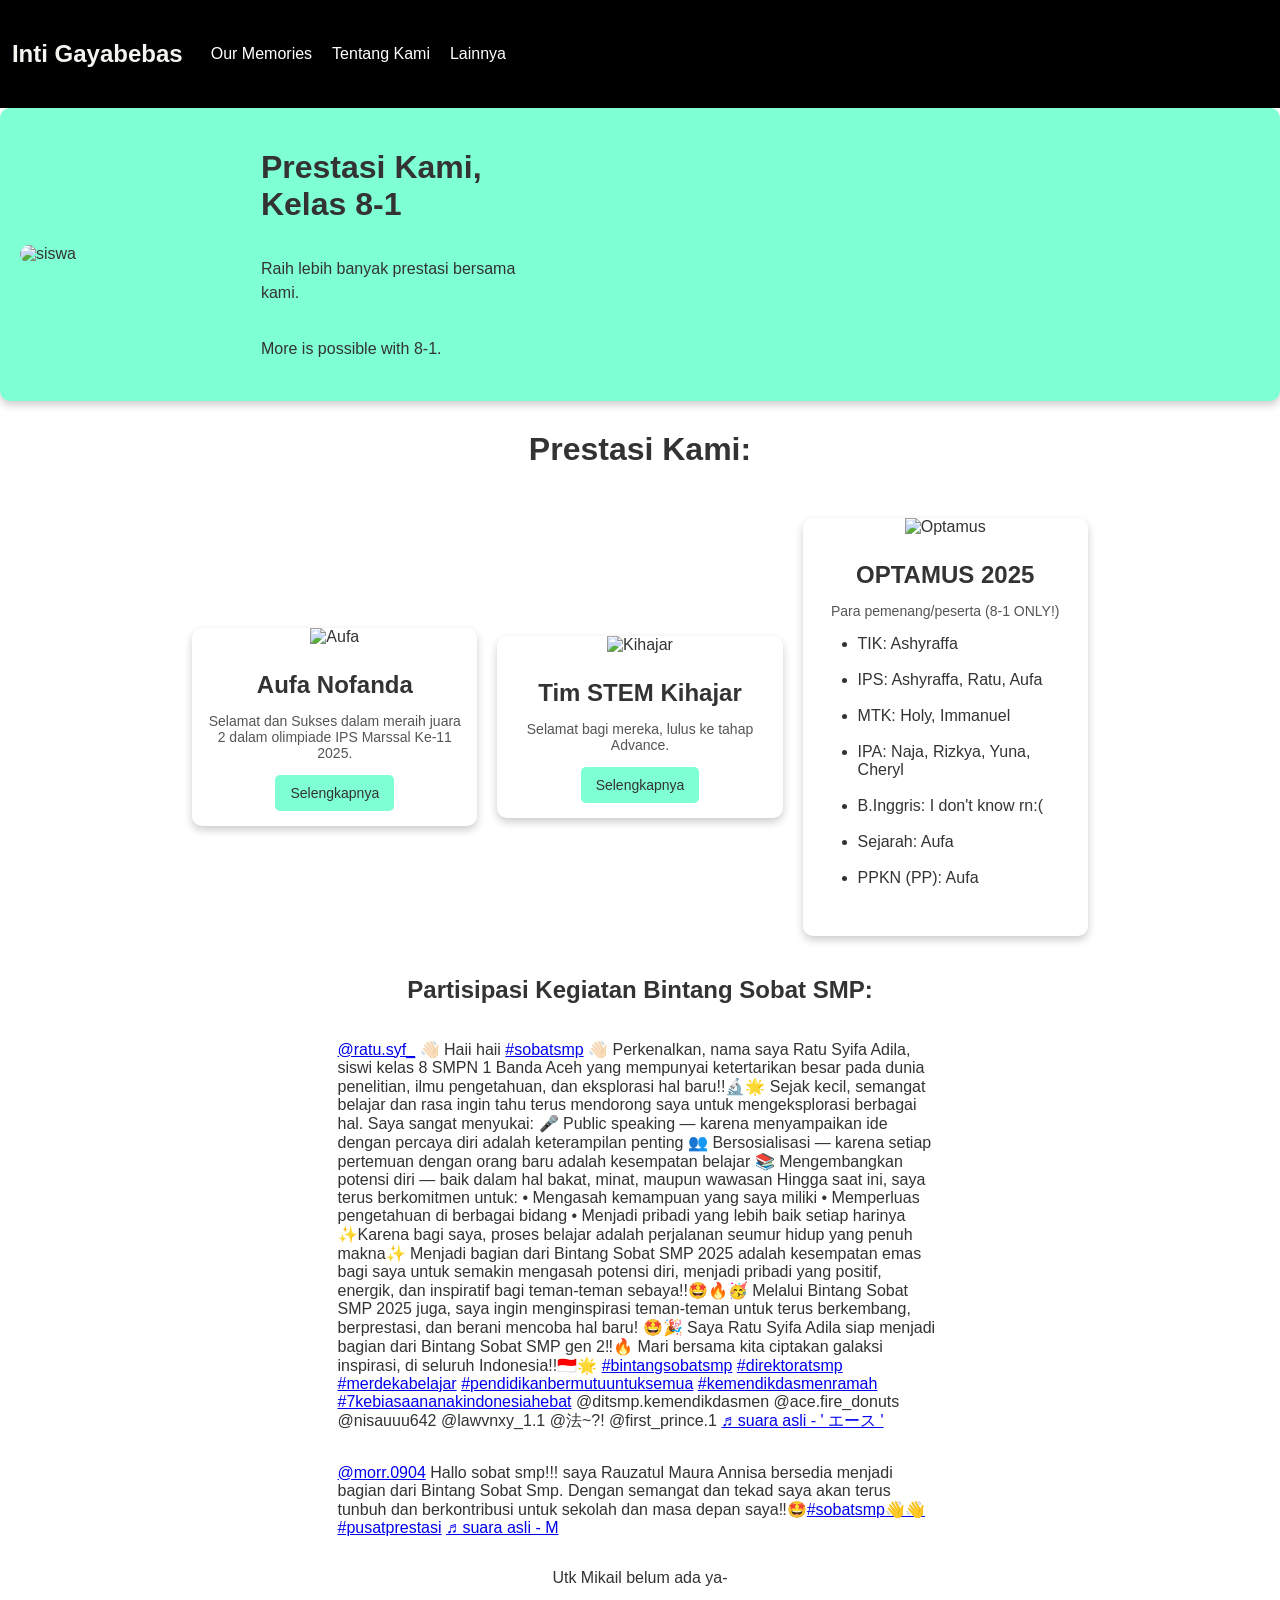
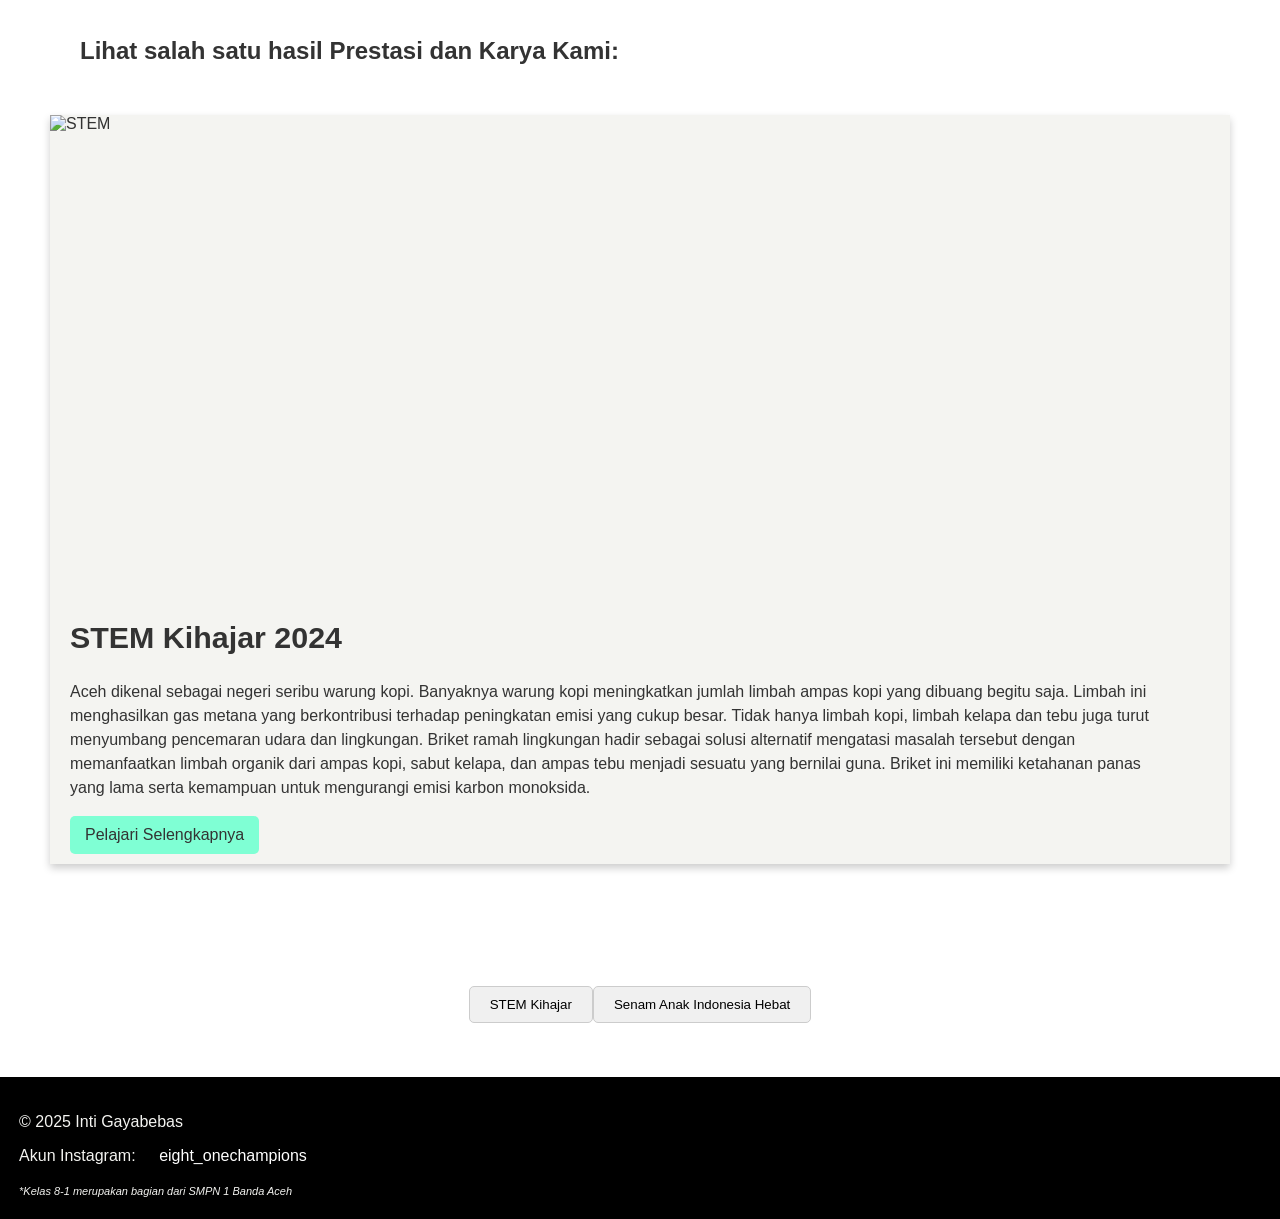
==== prestasi.html @ 7193dbca "added: kegiatan bintang sobat SMP for Ratu and Maura" ====
<!DOCTYPE html>
<html>
    <head>
        <meta charset="UTF-8">
        <meta name="viewport" content="width=device-width, initial-scale=1.0">
        <link rel="stylesheet" href="style.css">
        <link rel="icon" href="foto/Screenshot 2025-03-02 074304.png">
        <title>Prestasi Kami</title>
        <style>
            .judul {
                text-align: left;
                margin: 30px;
            }

            .judul h2 {
                margin: 50px;
            }

            .container {
                display: flex;
                justify-content: center;
                align-items: center;
            }

            .kelompok2 {
                margin: 50px;
                box-shadow: 0 4px 8px rgba(0, 0, 0, 0.2);
                background-color: #f4f4f1;
                flex-wrap: wrap;
            }

            .kelompok2 img {
                object-fit: cover;
                width: 800px;
                height: 480px;
            }

            .isi  {
              position: relative;
              top: 50%;
              left: 0%;
              color: #333;
            }

            .kelompok2 button {
                background-color: aquamarine;
                color: #333;
                padding: 10px 15px;
                border: none;
                cursor: pointer;
                font-size: 16px;
            }

            .kelompok2 button:hover {
                background-color: lawngreen;
            }

            .button {
                display: flex;
                justify-content: center;
                align-items: center;
            }

            button {
              padding: 10px 20px;
              border: 1px solid #ccc;
              background-color: #f0f0f0;
              cursor: pointer;
              border-radius: 5px;
                }

            button:hover {
              background-color: #e0e0e0;
                }

            
            .projek {
                width: 100%;
                display: flex;
                justify-content: center;
                align-items: center;
                margin-bottom: 30px;
            }

            .kegiatan {
                display: flex;
                flex-wrap: wrap;
                justify-content: center;
                align-items: center;
            }

            
            @media (max-width: 768px) {
                .projek {
                    flex-direction: column;
                    padding: 0 5px;
                }
            }

            @media (max-width: 768px) {
            .isi  {
            position: relative;
            top: 50%;
            left: 10%;
            color: #333;
            }

            .kelompok2 {
                margin: 0px;
            }

            .kelompok2 img {
                object-fit: cover;
                width: 100%;
            }

            }

        </style>
    </head>
    <body>
        <header class="title">
            <div class="name">
              <h2>Inti Gayabebas</h2>
            </div>
                <button class="hamburger" id="hamburger-btn">More Options</button>
                <nav id="nav-menu">
                    <div class="dropdown">
                    <a href="#">Our Memories</a>
                    <div class="dropdown-menu">
                        <a href="puasa.html">Bulan Ramadhan</a>
                        <a href="error.html">Hari Guru</a>
                        <a href="error.html">Lomba Senam</a>
                        <a href="error.html">Ulang Tahun Bu Aisha</a>
                    </div>
                    </div>
                    <div class="dropdown">
                    <a href="#">Tentang Kami</a>
                    <div class="dropdown-menu">
                        <a href="siswa.html">Struktur Kelas</a>
                        <a href="https://www.instagram.com/eight_onechampions/" target="_blank">Our Instagram</a>
                        <a href="https://smpn1bandaaceh.sch.id" target="_blank">Website Sekolah</a>
                    </div>
                    </div>
                    <div class="dropdown">
                        <a href="#">Lainnya</a>
                        <div class="dropdown-menu">
                            <a href="opinions.html">8-1 Forum (Beta)</a>
                            <a href="mailto:raffa3527@outlook.com">Author's Email</a>
                        </div>
                    </div>
                </nav>
            </header>
            <div class="main-content">
                <div class="section">
                    <img src="foto/bersama.jpg" alt="siswa">
                    <div class="inside">
                        <h1>Prestasi Kami, Kelas 8-1</h1>
                        <p>Raih lebih banyak prestasi bersama kami.</p>
                        <p>More is possible with 8-1.</p>
                    </div>
                </div>
            </div>
            <div class="judul">
                <h1 style="text-align: center;">Prestasi Kami:</h1>
            </div>
            <div class="container">
                <div class="card">
                    <img src="foto/1.jpg" alt="Aufa">
                    <div class="card-content">
                        <h2>Aufa Nofanda</h2>
                        <p>Selamat dan Sukses dalam meraih juara 2 dalam olimpiade IPS Marssal Ke-11 2025.</p>
                        <a href="https://www.instagram.com/p/DF6l6jxycCl/" target="_blank"><button>Selengkapnya</button></a>
                    </div>
                </div>

                <div class="card">
                    <img src="foto/2.jpg" alt="Kihajar">
                    <div class="card-content">
                        <h2>Tim STEM Kihajar</h2>
                        <p>Selamat bagi mereka, lulus ke tahap Advance.</p>
                        <a href="https://www.instagram.com/p/C_F1oaZyxg3/" target="_blank"><button>Selengkapnya</button></a>
                    </div>
                </div>

                <div class="card">
                    <img src="foto/4.png" alt="Optamus">
                    <div class="card-content">
                        <h2>OPTAMUS 2025</h2>
                        <p>Para pemenang/peserta (8-1 ONLY!)</p>
                        <ul style="text-align: left;">
                            <li>TIK: Ashyraffa</li>
                            <br>
                            <li>IPS: Ashyraffa, Ratu, Aufa</li>
                            <br>
                            <li>MTK: Holy, Immanuel</li>
                            <br>
                            <li>IPA: Naja, Rizkya, Yuna, Cheryl</li>
                            <br>
                            <li>B.Inggris: I don't know rn:(</li>
                            <br>
                            <li>Sejarah: Aufa</li>
                            <br>
                            <li>PPKN (PP): Aufa</li>
                            <br>
                        </ul>
                    </div>
                </div>
            </div>
             
            <h2 style="text-align: center;">Partisipasi Kegiatan Bintang Sobat SMP:</h2>
            <div class="kegiatan">
                <blockquote class="tiktok-embed" cite="https://www.tiktok.com/@ratu.syf_/video/7515798373337812229" data-video-id="7515798373337812229" style="max-width: 605px;min-width: 325px;" > <section> <a target="_blank" title="@ratu.syf_" href="https://www.tiktok.com/@ratu.syf_?refer=embed">@ratu.syf_</a> 👋🏻 Haii haii <a title="sobatsmp" target="_blank" href="https://www.tiktok.com/tag/sobatsmp?refer=embed">#sobatsmp</a> 👋🏻 Perkenalkan, nama saya Ratu Syifa Adila, siswi kelas 8 SMPN 1 Banda Aceh yang mempunyai ketertarikan besar pada dunia penelitian, ilmu pengetahuan, dan eksplorasi hal baru!!🔬🌟 Sejak kecil, semangat belajar dan rasa ingin tahu terus mendorong saya untuk mengeksplorasi berbagai hal. Saya sangat menyukai: 🎤 Public speaking — karena menyampaikan ide dengan percaya diri adalah keterampilan penting 👥 Bersosialisasi — karena setiap pertemuan dengan orang baru adalah kesempatan belajar 📚 Mengembangkan potensi diri — baik dalam hal bakat, minat, maupun wawasan Hingga saat ini, saya terus berkomitmen untuk: • Mengasah kemampuan yang saya miliki • Memperluas pengetahuan di berbagai bidang • Menjadi pribadi yang lebih baik setiap harinya ✨Karena bagi saya, proses belajar adalah perjalanan seumur hidup yang penuh makna✨ Menjadi bagian dari Bintang Sobat SMP 2025 adalah kesempatan emas bagi saya untuk semakin mengasah potensi diri, menjadi pribadi yang positif, energik, dan inspiratif bagi teman-teman sebaya!!🤩🔥🥳 Melalui Bintang Sobat SMP 2025 juga, saya ingin menginspirasi teman-teman untuk terus berkembang, berprestasi, dan berani mencoba hal baru! 🤩🎉 Saya Ratu Syifa Adila siap menjadi bagian dari Bintang Sobat SMP gen 2‼️🔥 Mari bersama kita ciptakan galaksi inspirasi, di seluruh Indonesia!!🇮🇩🌟 <a title="bintangsobatsmp" target="_blank" href="https://www.tiktok.com/tag/bintangsobatsmp?refer=embed">#bintangsobatsmp</a>  <a title="direktoratsmp" target="_blank" href="https://www.tiktok.com/tag/direktoratsmp?refer=embed">#direktoratsmp</a>  <a title="merdekabelajar" target="_blank" href="https://www.tiktok.com/tag/merdekabelajar?refer=embed">#merdekabelajar</a>  <a title="pendidikanbermutuuntuksemua" target="_blank" href="https://www.tiktok.com/tag/pendidikanbermutuuntuksemua?refer=embed">#pendidikanbermutuuntuksemua</a>   <a title="kemendikdasmenramah" target="_blank" href="https://www.tiktok.com/tag/kemendikdasmenramah?refer=embed">#kemendikdasmenramah</a>  <a title="7kebiasaananakindonesiahebat" target="_blank" href="https://www.tiktok.com/tag/7kebiasaananakindonesiahebat?refer=embed">#7kebiasaananakindonesiahebat</a>  @ditsmp.kemendikdasmen   @ace.fire_donuts @nisauuu642 @lawvnxy_1.1 @法~?! @first_prince.1 <a target="_blank" title="♬ suara asli  - &#39; エース &#39;" href="https://www.tiktok.com/music/suara-asli-エース-7515798421555481349?refer=embed">♬ suara asli  - &#39; エース &#39;</a> </section> </blockquote> <script async src="https://www.tiktok.com/embed.js"></script>
                <blockquote class="tiktok-embed" cite="https://www.tiktok.com/@morr.0904/video/7515709289281998087" data-video-id="7515709289281998087" style="max-width: 605px;min-width: 325px;" > <section> <a target="_blank" title="@morr.0904" href="https://www.tiktok.com/@morr.0904?refer=embed">@morr.0904</a> Hallo sobat smp!!! saya Rauzatul Maura Annisa bersedia menjadi bagian dari Bintang Sobat Smp. Dengan semangat dan tekad saya akan terus tunbuh dan berkontribusi untuk sekolah dan masa depan saya‼️🤩<a title="sobatsmp👋👋" target="_blank" href="https://www.tiktok.com/tag/sobatsmp%F0%9F%91%8B%F0%9F%91%8B?refer=embed">#sobatsmp👋👋</a> <a title="pusatprestasi" target="_blank" href="https://www.tiktok.com/tag/pusatprestasi?refer=embed">#pusatprestasi</a> <a target="_blank" title="♬ suara asli  - M" href="https://www.tiktok.com/music/suara-asli-M-7515709346592852752?refer=embed">♬ suara asli  - M</a> </section> </blockquote> <script async src="https://www.tiktok.com/embed.js"></script>
            </div>
            <p style="text-align: center;">Utk Mikail belum ada ya-</p>

            <div class="judul">
                <h2>Lihat salah satu hasil Prestasi dan Karya Kami:</h2>
            </div>
            <div id="content1" class="projek" style="display: block;">
                <div class="kelompok2">
                    <img src="foto/3.jpg" alt="STEM">
                    <div class="isi" style="padding-bottom: 10px;">
                       <h2>STEM Kihajar 2024</h2>
                       <p>Aceh dikenal sebagai negeri seribu warung kopi. Banyaknya warung kopi meningkatkan 
                        jumlah limbah ampas kopi yang dibuang begitu saja. 
                        Limbah ini menghasilkan gas metana yang berkontribusi terhadap peningkatan emisi yang cukup besar. 
                        Tidak hanya limbah kopi, limbah kelapa dan tebu juga turut menyumbang pencemaran udara dan lingkungan. 
                        Briket ramah lingkungan hadir sebagai solusi alternatif mengatasi masalah tersebut dengan memanfaatkan limbah organik dari ampas kopi, 
                        sabut kelapa, dan ampas tebu menjadi sesuatu yang bernilai guna. 
                        Briket ini memiliki ketahanan panas yang lama serta kemampuan untuk mengurangi emisi karbon monoksida.</p>
                       <a href="https://www.instagram.com/p/C_m-sJoyGs4/" target="_blank"><button>Pelajari Selengkapnya</button></a>
                    </div>
                </div>
            </div>
            <br>
            <br>
            <br>
            <div id="content2" class="projek" style="display: none;">
                <div class="kelompok2">
                    <img src="foto/senam.jpg" alt="Senam">
                    <div class="isi">
                        <h2 style="max-width: 350px;">Juara 2 di Lomba Senam Anak Indonesia Hebat</h2>
                        <p>Tim kami tampil sangat baik dan mengamankan tempat kedua dalam kompetisi senam bergengsi ini. 
                            Acara ini diadakan di SMPN 1 Banda Aceh dan menampilkan peserta dari seluruh Spensa. 
                            Kami bangga dengan siswa-siswi kami atas dedikasi dan kerja keras mereka.
                        </p>
                    </div>
                </div>
            </div>
            <br>
            <div class="button">
                <button onclick="toggleContent('content1')">STEM Kihajar</button>
                <button onclick="toggleContent('content2')">Senam Anak Indonesia Hebat</button>
            </div>
            <br>
            <br>
            <br>
            <footer>
                <div class="end">
                    <p>© 2025 Inti Gayabebas</p>
                    <p>Akun Instagram: <a href="https://www.instagram.com/eight_onechampions/" target="_blank">eight_onechampions</a></p>
                    <i>*Kelas 8-1 merupakan bagian dari SMPN 1 Banda Aceh</i>
                </div>
              </footer>
              <script src="script.js"></script>
    </body>
</html>
---- style.css ----
body {
    margin: 0;
    padding: 0;
    font-family: 'Segoe UI', sans-serif;
    color: #333;
    background-color: white;
}

header {
    position: sticky;
    top: 0;
    z-index: 1000;
    background-color: black;
    padding: 20px 0;
    padding-top: 20px;
    padding-bottom: 20px;
    color: #f4f4f1;
    display: flex;
    justify-content: left;
    align-items: center;
    gap: 40px;
    flex-wrap: wrap;
}

.name > h2 {
    position: relative;
    left: 7%;
}

nav {
    display: flex;
    gap: 20px;
}


.dropdown {
    position: relative;
    display: inline-block;
}

.dropdown a {
    text-decoration: none;
    color: white;
}

.dropdown-menu {
    display: none;
    position: absolute;
    background: #333;
    min-width: 150px;
    box-shadow: 0px 4px 8px rgba(0, 0, 0, 0.2);
    z-index: 1;
}

.dropdown-menu a {
    color: white;
    padding: 10px;
    display: block;
    text-decoration: none;
}

.dropdown:hover .dropdown-menu {
    display: block;
}

.dropdown-menu a:hover {
    background: rgba(255, 255, 255, 0.1);
}


@media (max-width: 800px) {
    #nav-menu {
        display: none;
        flex-direction: column;
        background: black;
        position: absolute;
        top: 60px;
        left: 0;
        width: 100%;
        padding: 10px;
    }

    #nav-menu a {
        color: white;
        text-decoration: none;
        padding: 10px;
        display: block;
    }

    #nav-menu a:hover {
        background: rgba(255, 255, 255, 0.1);
    }

    .hamburger {
        display: block;
        background: none;
        color: white;
        border: none;
        font-size: 24px;
        cursor: pointer;
        padding: 10px;
    }
}

@media (min-width: 801px) {
    .hamburger {
        display: none;
    }
}


nav > a {
    color: white;
    text-decoration: none;
    margin: 10px;
}


nav > a:hover {
    color: #f4f4f1c5
}

#foto {
    object-fit: cover;
    width: 1750px;
    height: 650px;
}


.link {
    flex-wrap: wrap;
    display: flex;
    justify-content: left;
    align-items: center;
    gap: 18px;
}

.link a {
    text-decoration: none;
    color: #f1f1f1;
}

.link a:hover {
    text-decoration: underline;
}

.photo {
    display: flex;
    align-items: center;
    justify-content: center;
    gap: 10px;
}

#prev, #next {
    background-color: gainsboro;
    color: #333;
    width: 60px;
    height: 60px;
    border: none;
    border-radius: 5px;
}

#prev:hover, #next:hover {
    background-color: rgba(220, 220, 220, 0.743);
}

.container {
    display: flex;
    justify-content: space-between;
    align-items: stretch;
    gap: 20px;
    padding: 20px;
}

.card {
    width: 23%;
    background: white;
    border-radius: 10px;
    overflow: hidden;
    box-shadow: 0 4px 8px rgba(0, 0, 0, 0.2);
    text-align: center;
}

.card img {
    width: 100%;
    height: auto;
}

.card-content {
    padding: 15px;
}

.card h2 {
    margin: 10px 0;
}

.card p {
    color: #555;
    font-size: 14px;
}

.card button {
    background-color: aquamarine;
    color: #333;
    border: none;
    padding: 10px 15px;
    font-size: 14px;
    border-radius: 5px;
    cursor: pointer;
}

.card button:hover {
    background-color: lawngreen;
}


.article {
    text-align: center;
}

.article h1 {
    font-size: 48px;
}

@media (max-width: 768px) {
    .article img {
        width: 100%;
        max-width: 400px;
        max-height: 400px;
        object-fit: cover;
    }
}

.article p {
    font-size: 20px;
}

.paragraph a {
    color: #075dd6;
    text-decoration: none;
    font-size: 20px;
}

.slider {
    background-color: #f1f1f1;
}

.text {
    font-size: 28px;
    text-align: center;
    background-color: #f1f1f1;
    color: #333;
    padding: 10px 0;
}

.set {
    display: flex;
    justify-content: center;
    align-items: center;
    text-align: center;
    gap: 20px;
    font-size: 28px;
}

.text a {
    font-size: 18px;
    text-decoration: none;
    color: #075dd6;
}

.nigg {
    text-align: center;
    font-size: 23px;
}

.text a:hover {
    text-decoration: underline;
}

#changingText {
    opacity: 1;
    transform: opacity 0.5s ease-in-out;
}

.paragraph a:hover {
    text-decoration: underline;
}


.article a {
    text-decoration: none;
}

.article a:hover {
    text-decoration: underline;
}

.paragraph {
    margin: 35px;
    text-align: left;
}

#changingText {
    transition: opacity 0.5s ease-in-out;
    opacity: 1;

}

.hero {
    position: relative;
    width: 100%;
    left: 10%;
    max-width: 1300px;
    object-fit: cover;
}

.hero img {
    width: 100%;
}

#logo {
    position: absolute;
    top: 30%;
    left: 10%;
    transform: translateY(-50%);
    z-index: 1000;
}


.overlay2 {
    position: absolute;
    top: 50%;
    left: 10%;
    transform: translateY(-50%);
    color: white;
    max-width: 450px;
}

.overlay3 {
    position: absolute;
    top: 50%;
    left: 10%;
    transform: translateY(-50%);
    color: white;
    max-width: 450px;
}


.overlay1 h1, .overlay2 h1, .overlay3 h1 {
    font-size: 32px;
    font-weight: bold;
}

.overlay1 p, .overlay2 p, .overlay3 p {
    font-size: 16px;
}

.overlay1 button, .overlay2 button, .overlay3 button {
    background-color: aquamarine;
    color: #333;
    padding: 10px 15px;
    border: none;
    cursor: pointer;
    font-size: 16px;
}

.overlay1 button:hover, .overlay2 button:hover, .overlay3 button:hover {
    background-color: lawngreen;
}

footer {
    background-color: black;
    padding: 20px 0;
    padding-top: 20px;
    padding-bottom: 20px;
    color: #f4f4f1;
    display: flex;
    justify-content: left;
    align-items: center;
    gap: 40px;
}

.end > p {
    position: relative;
    left: 7%;
}

.end a {
    position: relative;
    left: 7%;
    text-decoration: none;
    color: white;
}

.end a:hover {
    text-decoration: underline;
}

.end i {
    font-size: 11px;
    position: relative;
    left: 7%;
}

.main-content {
    background: aquamarine;
    border-radius: 10px;
    overflow: hidden;
    box-shadow: 0 4px 8px rgba(0, 0, 0, 0.2);
    display: flex;
    justify-content: space-between;
    align-items: stretch;
    gap: 20px;
    padding: 20px;
}

.section {
    display: flex;
    align-items: center;
    justify-content: center;
    gap: 70px;
}

.section img {
    width: 50%;
    max-width: 700px;
    object-fit: cover;
    border-radius: 10px;
}


.inside h1 {
    font-size: 32px;
    font-weight: bold;
    max-width: 600px;
}

.inside p {
    font-size: 16px;
    margin: 20px 0;
    max-width: 500px;
    line-height: 24px;
    padding-top: 12px;
    text-align: left;
}


  .name a {
    text-decoration: none;
    color: white;
    position: relative;
    left: 7%;
  }

  .konten {
    text-align: center;
  }

  .konten h2, .konten2 h2 {
    font-size: 32px;
    font-weight: bold;
  }

  .konten {
    font-size: 18px;
  }

  .konten button {
    background-color: aquamarine;
    color: #333;
    padding: 10px 15px;
    border: none;
    cursor: pointer;
    font-size: 16px;
  }

  .konten button:hover {
    background-color: lawngreen;
  }

  .konten2 p {
    font-size: 18px;
    max-width: 500px;
  }


.body {
    margin: 25px;
}

.faq {
    margin-bottom: 10px;
}

.pertanyaan {
    background-color: #f1f1f1;
    border: none;
    padding: 10px;
    width: 100%;
    text-align: left;
    font-size: 18px;
    cursor: pointer;
    border-bottom: 1px solid #ccc;
}

.jawab {
    display: none;
    padding: 10px;
    border: 1px solid #ccc;
    border-top: none;
}

.kelompok1, .kelompok2, .kelompok4 {
    background-color: #555;
    display: flex;
    justify-content: space-between;
    align-items: flex-start;
    flex-wrap: wrap;
    margin-bottom: 20px;
}

.isi {
    color: white;
    text-align: left;
    margin: 0 10px;
    padding: 0 10px;
    flex: 1;
}

 #viii-1, #kelompok4 {
    max-width: 800px;
    max-height: 480px;
    height: auto;
    width: 100%;
}

iframe {
    max-width: 800px;
    max-height: 480px;
    height: 480px;
    width: 100%;
}

.isi h2 {
    font-size: 2rem;
    font-weight: bold;
}

.isi p {
    font-size: 1rem;
    margin: 1rem 0;
    max-width: 100%;
    line-height: 1.5;
}

.isi a {
    text-decoration: none;
    color: #f4f4f1;
}

.isi a:hover {
    text-decoration: underline;
}

.judul {
    text-align: center;
    font-weight: bold;
}


/* Media Queries for specific resolutions */
@media screen and (max-width: 1366px) and (max-height: 768px) {
    .projek {
        flex-direction: column;
    }

    .isi h2 {
        font-size: 1.8rem;
    }

    .isi p {
        font-size: 0.9rem;
        max-width: 95%;
    }

    .kelompok2 iframe, .kelompok1 video, .kelompok4 video {
        flex: 1 1 100%;
        max-width: 100%; /* Ensure the video or iframe takes full width */
    }

    .isi {
        flex: 1 1 100%;
        max-width: 100%; /* Ensure the text container takes full width */
    }
}

@media screen and (max-width: 1600px) and (max-height: 900px) {
    .projek {
        flex-direction: column;
    }

    .isi h2 {
        font-size: 1.9rem;
    }

    .isi p {
        font-size: 1rem;
        max-width: 95%;
    }

    .kelompok2 iframe, .kelompok1 video, .kelompok4 video {
        flex: 1 1 100%;
        max-width: 100%; /* Ensure the video or iframe takes full width */
    }

    .isi {
        flex: 1 1 100%;
        max-width: 100%; /* Ensure the text container takes full width */
    }
}

/* Fallback for higher resolutions (FHD and above) */
@media screen and (min-width: 1920px) {
    .kelompok2, .kelompok1, .kelompok4 {
        flex-direction: row;
    }

    .isi h2 {
        font-size: 2rem;
    }

    .isi p {
        font-size: 1rem;
        max-width: 100%;
    }

    .kelompok2 iframe, .kelompok1 video, .kelompok4 video {
        max-width: 800px; /* Ensure the video or iframe takes appropriate width */
    }

    .isi {
        max-width: 800px; /* Ensure the text container takes appropriate width */
    }
}

.plus {
    text-align: center;
}

.video {
    position: relative;
    height: 100vh;
}

#lomba {
    display: flex;
    justify-content: center;
    align-items: center;
}

.forphone {
    display: none;
}

.photo .overlay1, .overlay2, .overlay3 {
    display: block;
}

.photo .overlay1,.overlay2, .overlay, .link {
    display: block;
}

/* Responsive video, utk HP */

@media (max-width: 768px) {
    video {
        width: 100%;
        height: auto; /* Biar aspect ratio tetap */
        max-width: 375px; /* Bisa diatur juga */
        max-height: 360px; /* Bisa diatur sesuai kebutuhan */
        display: block;
        margin: 0 auto;
    }
}

  /* Buat HP */
@media (max-width: 800px) {
    #foto {
        object-fit: cover;
        width: 100%;
        height: 300px;
    }

    button {
        background-color: aquamarine;
        color: #333;
        padding: 10px 15px;
        border: none;
        cursor: pointer;
        font-size: 16px;
    }

    button:hover {
        background-color: lawngreen;
    }
    
    .overlay1 {
        position: absolute;
        top: 50%;
        left: 10%;
        width: 100%;
        font-size: 1.3rem;
    }

    .photo .overlay2 {
        display: none;
    }

    .photo .overlay2 .link {
        display: none;
    }

    .forphone {
        display: block;
    }

    .forphone h1 {
        text-align: center;
    }

    .forphone .link {
        display: flex;
        justify-content: center;
        align-items: center;
        gap: 10px;
    }

    .forphone a {
        color: #333;
    }

    .forphone p {
        color: #333;
        text-align: center;
    }

    .container {
        flex-wrap: wrap;
        justify-content: center;
    }

    .card {
        width: 45%;
    }

        .section {
            flex-direction: column; /* Susun ke bawah di HP */
            text-align: center;
        }
    
        .section img {
            width: 90%; /* Biar fit di layar HP */
            max-width: 400px;
        }
    

      .overlay {
        max-width: 80%;
        left: 5%;
      }
      
      .overlay h1 {
        font-size: 1.8rem;
      }
    
      .overlay p {
        font-size: 1rem;
      }

      .forphone h1 {
        font-size: 28px;
      }

      .forphone p {
        font-size: 16px;
      }

      #changingText {
        font-size: 30px;
      }
  
      .section {
          flex-wrap: wrap;
          justify-content: center;
          max-width: 500px;
          max-width: 80%;
          left: 5%;
      }

      .title {
        flex-direction: column;
        text-align: center;
    }

    nav {
        flex-direction: column;
        gap: 5px; /* Jarak antar menu di HP */
    }

    .hero {
        max-width: 700px;
        position: relative;
        left: 2%;
    }

    .isi {
        position: relative;
        left: 7%;
    }

    .isi h2 {
        font-size: 26px;
        max-width: 300px;
    }

    .isi p {
        font-size: 16px;
        max-width: 300px;
    }

    .isi a {
        font-size: 16px;
        max-width: 300px;
    }

    #viii-1 {
        width: 100%;
        height: 240;
    }

    .kelompok2 iframe {
        width: 100%;
    }

    .plus {
        max-width: 300px;
        text-align: center;
    }
}

/* HP Jadul banget */
@media (max-width: 500px) {
    #foto {
        object-fit: cover;
        width: 500px;
        height: 200px;
    }

    .card {
        width: 100%;
    }
}

@media (max-width: 1500px) {
     #photo {
        object-fit: cover;
        height: 450px;
        width: 100%;
     }
}
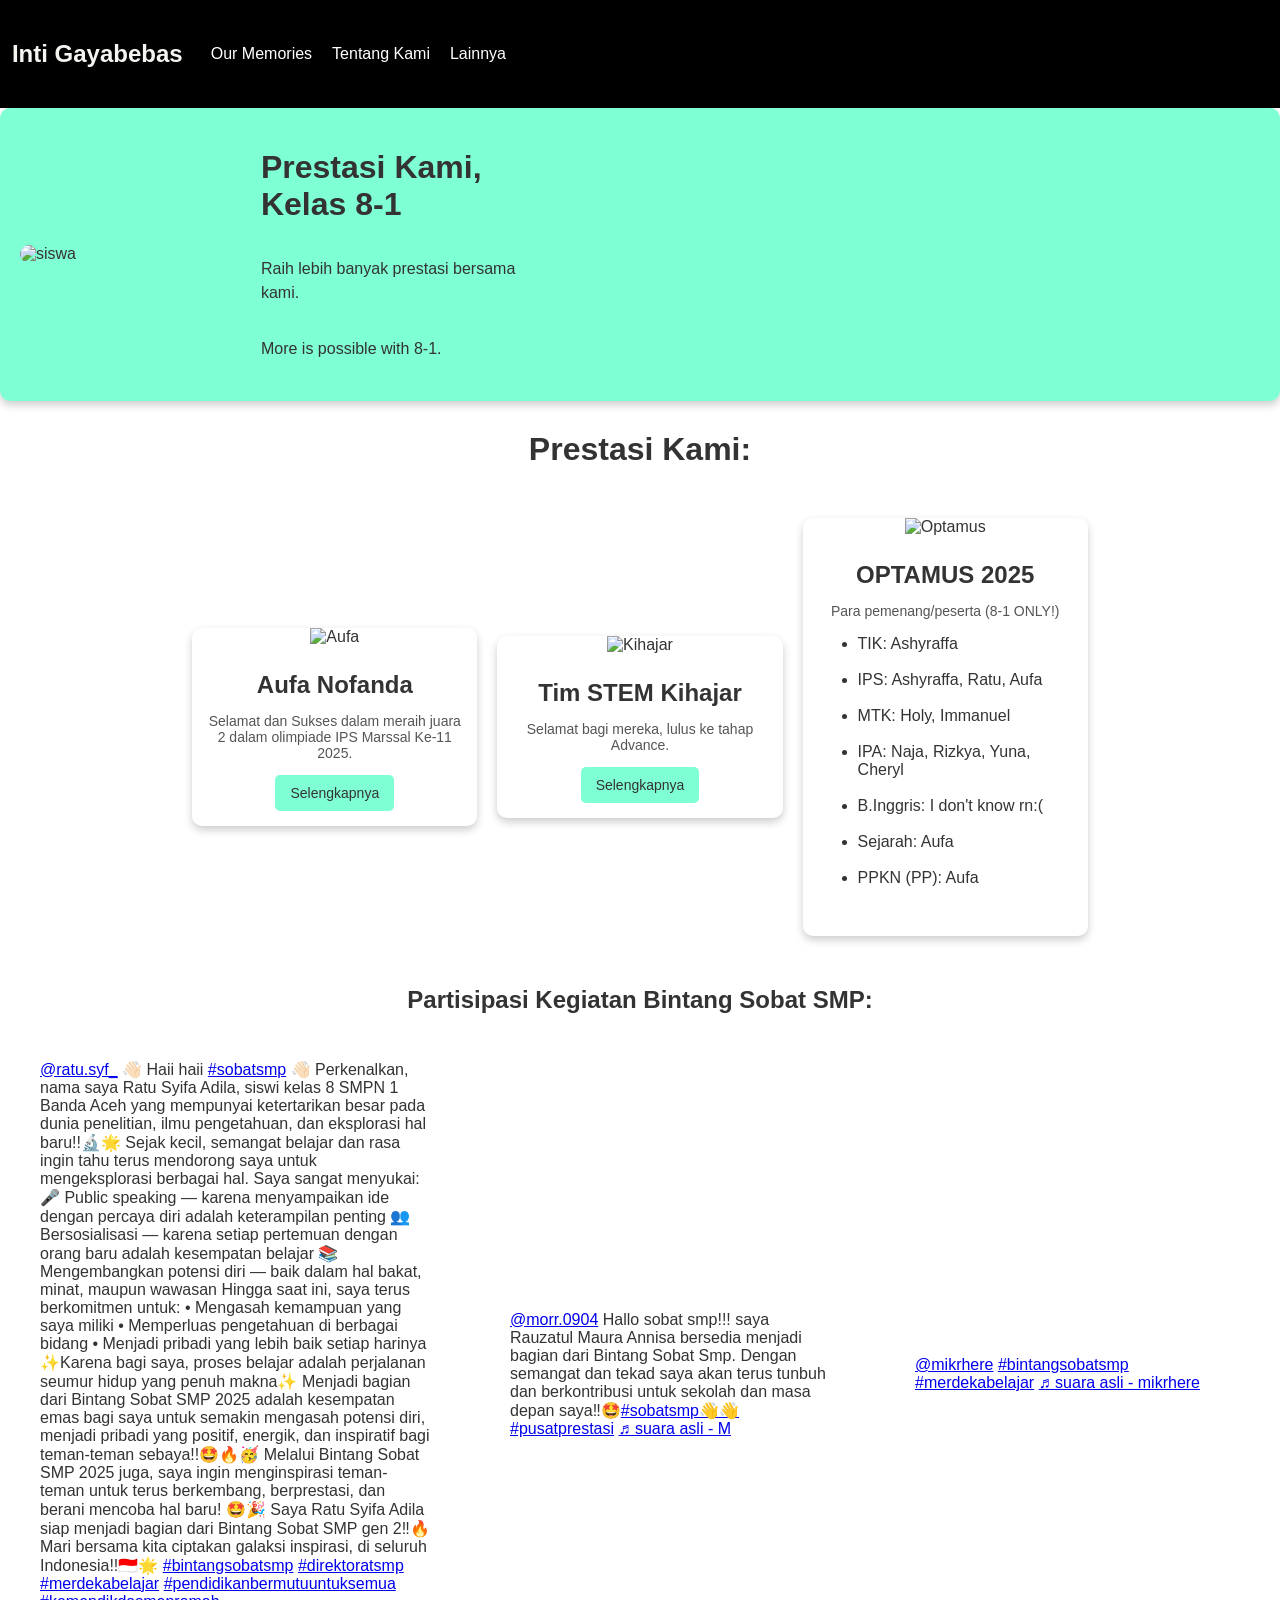
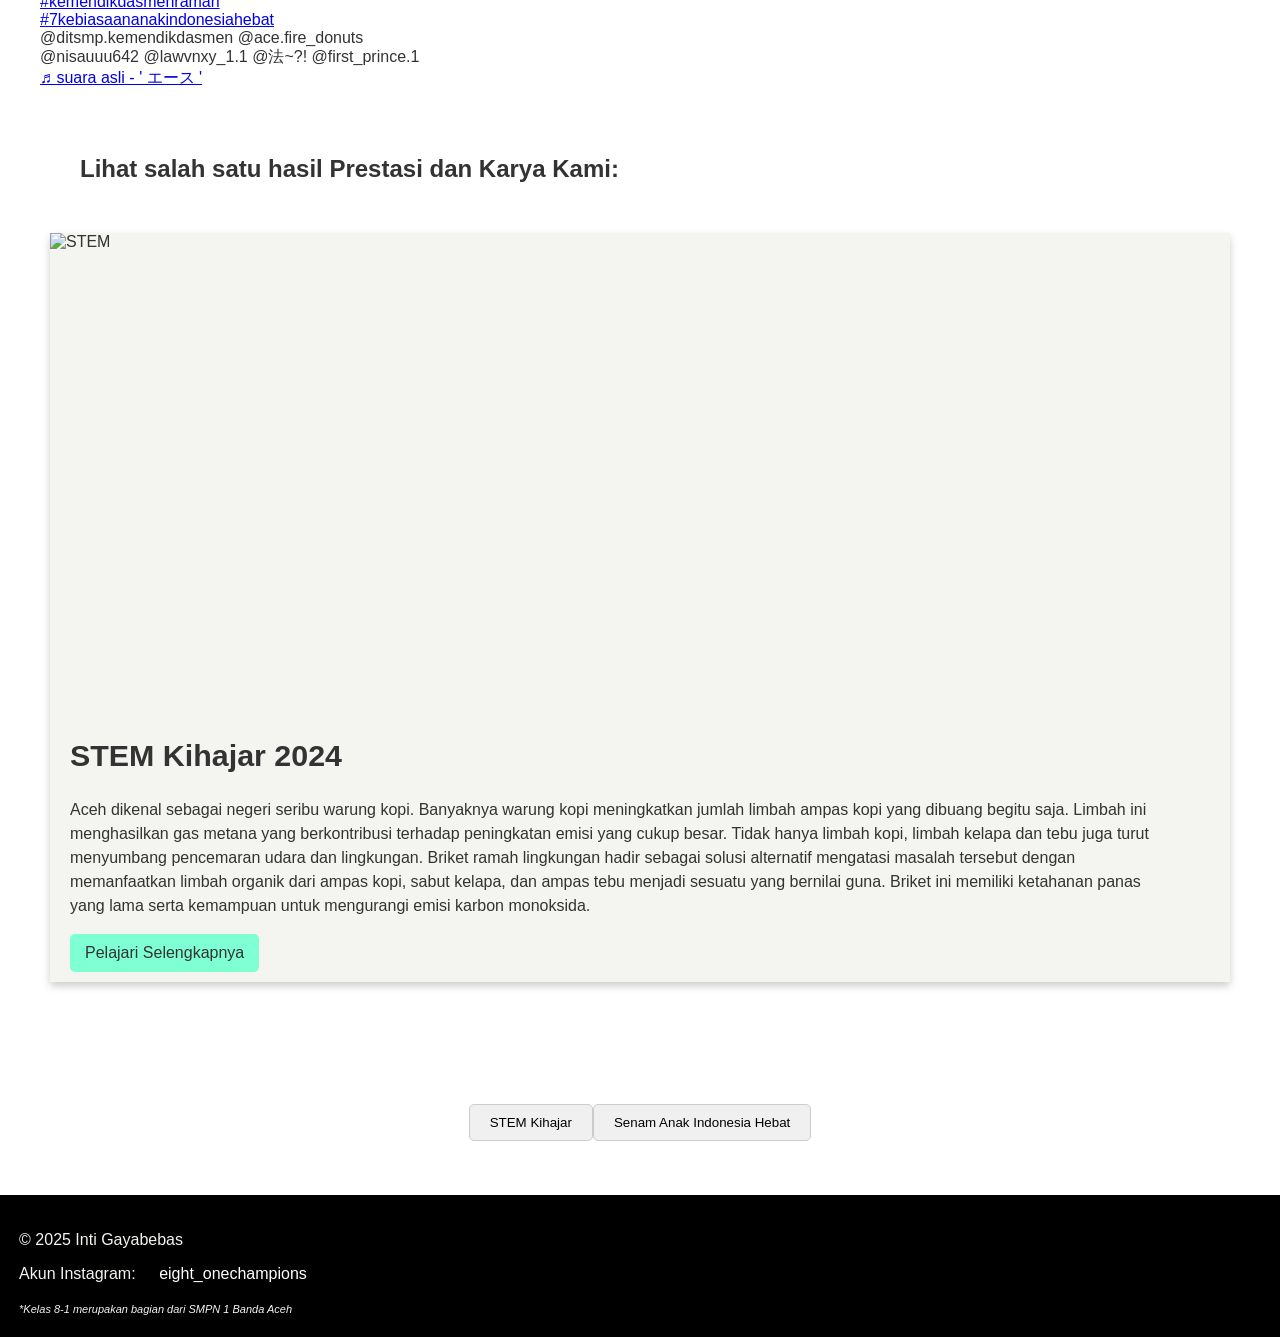
==== commit ee0d3de3: "add kegiatan sobat SMP Ratu, Maura and Mikail" ====
--- a/prestasi.html
+++ b/prestasi.html
@@ -84,9 +84,15 @@
 
             .kegiatan {
                 display: flex;
-                flex-wrap: wrap;
-                justify-content: center;
-                align-items: center;
+                justify-content: center;
+                align-items: center;
+            }
+
+            @media (max-width: 768px) {
+                .kegiatan {
+                    display: flex;
+                    flex-wrap: wrap;
+                }
             }
 
             
@@ -208,12 +214,12 @@
                 </div>
             </div>
              
-            <h2 style="text-align: center;">Partisipasi Kegiatan Bintang Sobat SMP:</h2>
+            <h2 style="text-align: center; padding: 10px">Partisipasi Kegiatan Bintang Sobat SMP:</h2>
             <div class="kegiatan">
                 <blockquote class="tiktok-embed" cite="https://www.tiktok.com/@ratu.syf_/video/7515798373337812229" data-video-id="7515798373337812229" style="max-width: 605px;min-width: 325px;" > <section> <a target="_blank" title="@ratu.syf_" href="https://www.tiktok.com/@ratu.syf_?refer=embed">@ratu.syf_</a> 👋🏻 Haii haii <a title="sobatsmp" target="_blank" href="https://www.tiktok.com/tag/sobatsmp?refer=embed">#sobatsmp</a> 👋🏻 Perkenalkan, nama saya Ratu Syifa Adila, siswi kelas 8 SMPN 1 Banda Aceh yang mempunyai ketertarikan besar pada dunia penelitian, ilmu pengetahuan, dan eksplorasi hal baru!!🔬🌟 Sejak kecil, semangat belajar dan rasa ingin tahu terus mendorong saya untuk mengeksplorasi berbagai hal. Saya sangat menyukai: 🎤 Public speaking — karena menyampaikan ide dengan percaya diri adalah keterampilan penting 👥 Bersosialisasi — karena setiap pertemuan dengan orang baru adalah kesempatan belajar 📚 Mengembangkan potensi diri — baik dalam hal bakat, minat, maupun wawasan Hingga saat ini, saya terus berkomitmen untuk: • Mengasah kemampuan yang saya miliki • Memperluas pengetahuan di berbagai bidang • Menjadi pribadi yang lebih baik setiap harinya ✨Karena bagi saya, proses belajar adalah perjalanan seumur hidup yang penuh makna✨ Menjadi bagian dari Bintang Sobat SMP 2025 adalah kesempatan emas bagi saya untuk semakin mengasah potensi diri, menjadi pribadi yang positif, energik, dan inspiratif bagi teman-teman sebaya!!🤩🔥🥳 Melalui Bintang Sobat SMP 2025 juga, saya ingin menginspirasi teman-teman untuk terus berkembang, berprestasi, dan berani mencoba hal baru! 🤩🎉 Saya Ratu Syifa Adila siap menjadi bagian dari Bintang Sobat SMP gen 2‼️🔥 Mari bersama kita ciptakan galaksi inspirasi, di seluruh Indonesia!!🇮🇩🌟 <a title="bintangsobatsmp" target="_blank" href="https://www.tiktok.com/tag/bintangsobatsmp?refer=embed">#bintangsobatsmp</a>  <a title="direktoratsmp" target="_blank" href="https://www.tiktok.com/tag/direktoratsmp?refer=embed">#direktoratsmp</a>  <a title="merdekabelajar" target="_blank" href="https://www.tiktok.com/tag/merdekabelajar?refer=embed">#merdekabelajar</a>  <a title="pendidikanbermutuuntuksemua" target="_blank" href="https://www.tiktok.com/tag/pendidikanbermutuuntuksemua?refer=embed">#pendidikanbermutuuntuksemua</a>   <a title="kemendikdasmenramah" target="_blank" href="https://www.tiktok.com/tag/kemendikdasmenramah?refer=embed">#kemendikdasmenramah</a>  <a title="7kebiasaananakindonesiahebat" target="_blank" href="https://www.tiktok.com/tag/7kebiasaananakindonesiahebat?refer=embed">#7kebiasaananakindonesiahebat</a>  @ditsmp.kemendikdasmen   @ace.fire_donuts @nisauuu642 @lawvnxy_1.1 @法~?! @first_prince.1 <a target="_blank" title="♬ suara asli  - &#39; エース &#39;" href="https://www.tiktok.com/music/suara-asli-エース-7515798421555481349?refer=embed">♬ suara asli  - &#39; エース &#39;</a> </section> </blockquote> <script async src="https://www.tiktok.com/embed.js"></script>
                 <blockquote class="tiktok-embed" cite="https://www.tiktok.com/@morr.0904/video/7515709289281998087" data-video-id="7515709289281998087" style="max-width: 605px;min-width: 325px;" > <section> <a target="_blank" title="@morr.0904" href="https://www.tiktok.com/@morr.0904?refer=embed">@morr.0904</a> Hallo sobat smp!!! saya Rauzatul Maura Annisa bersedia menjadi bagian dari Bintang Sobat Smp. Dengan semangat dan tekad saya akan terus tunbuh dan berkontribusi untuk sekolah dan masa depan saya‼️🤩<a title="sobatsmp👋👋" target="_blank" href="https://www.tiktok.com/tag/sobatsmp%F0%9F%91%8B%F0%9F%91%8B?refer=embed">#sobatsmp👋👋</a> <a title="pusatprestasi" target="_blank" href="https://www.tiktok.com/tag/pusatprestasi?refer=embed">#pusatprestasi</a> <a target="_blank" title="♬ suara asli  - M" href="https://www.tiktok.com/music/suara-asli-M-7515709346592852752?refer=embed">♬ suara asli  - M</a> </section> </blockquote> <script async src="https://www.tiktok.com/embed.js"></script>
-            </div>
-            <p style="text-align: center;">Utk Mikail belum ada ya-</p>
+                <blockquote class="tiktok-embed" cite="https://www.tiktok.com/@mikrhere/video/7516051401689140536" data-video-id="7516051401689140536" style="max-width: 605px;min-width: 325px;" > <section> <a target="_blank" title="@mikrhere" href="https://www.tiktok.com/@mikrhere?refer=embed">@mikrhere</a> <a title="bintangsobatsmp" target="_blank" href="https://www.tiktok.com/tag/bintangsobatsmp?refer=embed">#bintangsobatsmp</a> <a title="merdekabelajar" target="_blank" href="https://www.tiktok.com/tag/merdekabelajar?refer=embed">#merdekabelajar</a> <a target="_blank" title="♬ suara asli  - mikrhere" href="https://www.tiktok.com/music/suara-asli-mikrhere-7516051663700118277?refer=embed">♬ suara asli  - mikrhere</a> </section> </blockquote> <script async src="https://www.tiktok.com/embed.js"></script>
+            </div>
 
             <div class="judul">
                 <h2>Lihat salah satu hasil Prestasi dan Karya Kami:</h2>
